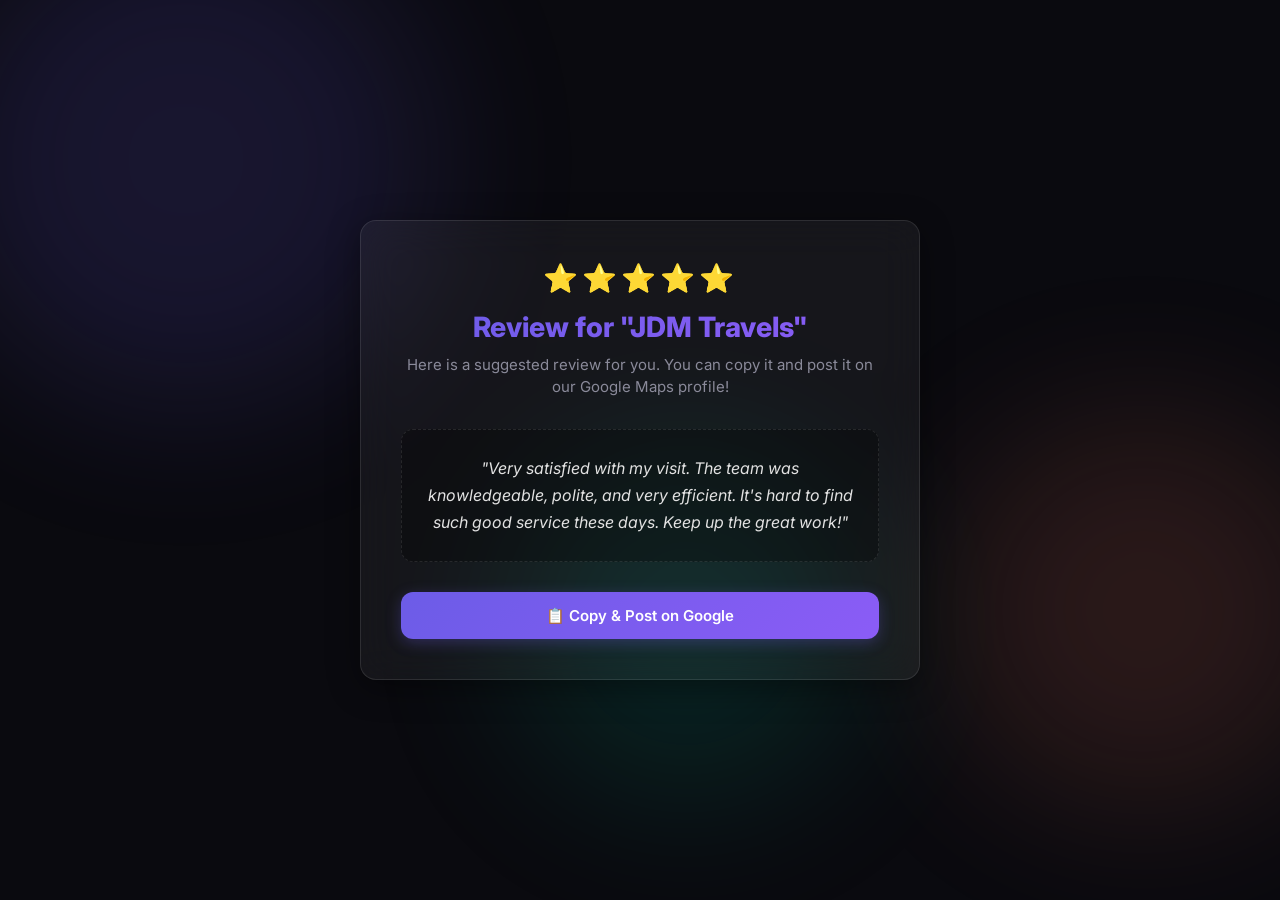
==== index.html @ 8dc3472a "review" ====
<!DOCTYPE html>
<html lang="en">
<head>
    <meta charset="UTF-8">
    <meta name="viewport" content="width=device-width, initial-scale=1.0">
    <title>Post a Review for Us</title>
    <link rel="preconnect" href="https://fonts.googleapis.com">
    <link rel="preconnect" href="https://fonts.gstatic.com" crossorigin>
    <link href="https://fonts.googleapis.com/css2?family=Inter:wght@400;600;700;800&display=swap" rel="stylesheet">
    <link rel="stylesheet" href="style.css">
</head>
<body>
    <!-- Animated Background -->
    <div class="bg-orbs">
        <div class="orb orb-1"></div>
        <div class="orb orb-2"></div>
        <div class="orb orb-3"></div>
    </div>

    <div class="container">
        <div class="review-box">
            <div class="icon-stars">⭐⭐⭐⭐⭐</div>
            <h1 class="main-title">Review for "JDM Travels"</h1>
            <p class="subtitle">Here is a suggested review for you. You can copy it and post it on our Google Maps profile!</p>
            
            <div class="review-content" id="user-review-text">
                <!-- Review text will appear here -->
            </div>

            <div class="action-buttons">
                <button class="btn-primary" id="btn-copy-post">
                    📋 Copy & Post on Google
                </button>
            </div>
        </div>
    </div>

    <!-- Toast Notification -->
    <div class="toast" id="toast">
        <span class="toast-icon">✓</span>
        <span class="toast-message" id="toast-message">Copied to clipboard!</span>
    </div>

    <script src="script.js"></script>
</body>
</html>
---- style.css ----
/* ===== DESIGN TOKENS ===== */
:root {
    --bg-primary: #0a0a0f;
    --bg-secondary: #12121a;
    --bg-card: rgba(255,255,255,0.05);
    --glass-border: rgba(255,255,255,0.1);
    --text-primary: #f0f0f5;
    --text-secondary: #8a8a9a;
    --accent: #6c5ce7;
    --accent-glow: rgba(108,92,231,0.3);
    --gold: #f9ca24;
    --green: #00b894;
    --red: #e17055;
    --radius: 16px;
    --shadow: 0 8px 32px rgba(0,0,0,0.4);
    --transition: 0.3s ease;
}

* { margin:0; padding:0; box-sizing:border-box; font-family:'Inter',sans-serif; }
body { background:var(--bg-primary); color:var(--text-primary); min-height:100vh; display:flex; align-items:center; justify-content:center; }

/* ===== BACKGROUND ORBS ===== */
.bg-orbs { position:fixed; inset:0; z-index:-1; overflow:hidden; }
.orb { position:absolute; border-radius:50%; filter:blur(80px); opacity:0.15; animation:orbFloat 20s ease-in-out infinite; }
.orb-1 { width:500px; height:500px; background:#6c5ce7; top:-10%; left:-5%; animation-delay:0s; }
.orb-2 { width:400px; height:400px; background:#e17055; bottom:10%; right:-5%; animation-delay:-7s; }
.orb-3 { width:350px; height:350px; background:#00b894; top:50%; left:40%; animation-delay:-14s; }
@keyframes orbFloat { 0%,100% { transform:translate(0,0) scale(1); } 33% { transform:translate(30px,-40px) scale(1.05); } 66% { transform:translate(-20px,30px) scale(0.95); } }

/* ===== CONTAINER ===== */
.container { width:100%; max-width:600px; padding:20px; }
.review-box {
    background:var(--bg-card); border:1px solid var(--glass-border);
    border-radius:var(--radius); padding:40px; text-align:center;
    backdrop-filter:blur(20px); box-shadow:var(--shadow);
    animation:fadeInUp 0.5s ease both;
}
@keyframes fadeInUp { from { opacity:0; transform:translateY(20px); } to { opacity:1; transform:translateY(0); } }

.icon-stars { font-size:28px; margin-bottom:15px; letter-spacing:4px; }
.main-title { font-size:28px; font-weight:800; margin-bottom:10px; background:linear-gradient(135deg,var(--accent),#8b5cf6); -webkit-background-clip:text; -webkit-text-fill-color:transparent; }
.subtitle { font-size:15px; color:var(--text-secondary); margin-bottom:30px; line-height:1.5; }

.review-content {
    background:rgba(0,0,0,0.3); border:1px dashed var(--glass-border);
    padding:25px; border-radius:12px; font-size:16px; line-height:1.7;
    margin-bottom:30px; min-height:120px; display:flex; align-items:center; justify-content:center;
    transition:var(--transition); font-style:italic; color:#e2e2e2;
}

.action-buttons { display:flex; flex-direction:column; gap:15px; }
button { padding:14px 20px; border-radius:12px; font-weight:600; font-size:15px; cursor:pointer; transition:var(--transition); border:none; display:flex; align-items:center; justify-content:center; gap:8px; font-family: inherit; }
.btn-primary { background:linear-gradient(135deg,var(--accent),#8b5cf6); color:#fff; box-shadow:0 4px 15px var(--accent-glow); width: 100%; }
.btn-primary:hover { transform:translateY(-2px); box-shadow:0 6px 20px var(--accent-glow); }

/* ===== TOAST ===== */
.toast {
    position:fixed; bottom:30px; left:50%; transform:translateX(-50%) translateY(100px);
    padding:14px 28px; background:var(--green); color:#fff; border-radius:50px;
    font-weight:600; font-size:14px; display:flex; align-items:center; gap:8px;
    z-index:300; transition:transform 0.4s ease; box-shadow:0 8px 30px rgba(0,184,148,0.4);
    text-align: center; white-space: nowrap; max-width: 90vw;
}
.toast.show { transform:translateX(-50%) translateY(0); }

/* ===== RESPONSIVE MEDIA QUERIES ===== */
@media (max-width: 600px) {
    .container { padding: 15px; }
    .review-box { padding: 30px 20px; }
    .main-title { font-size: 24px; }
    .subtitle { font-size: 14px; margin-bottom: 20px; }
    .review-content { padding: 20px; font-size: 15px; margin-bottom: 20px; }
    button { padding: 16px; font-size: 16px; } /* larger touch target */
}

@media (max-width: 400px) {
    .main-title { font-size: 22px; }
    .review-box { padding: 24px 16px; }
    .icon-stars { font-size: 24px; margin-bottom: 10px; }
}
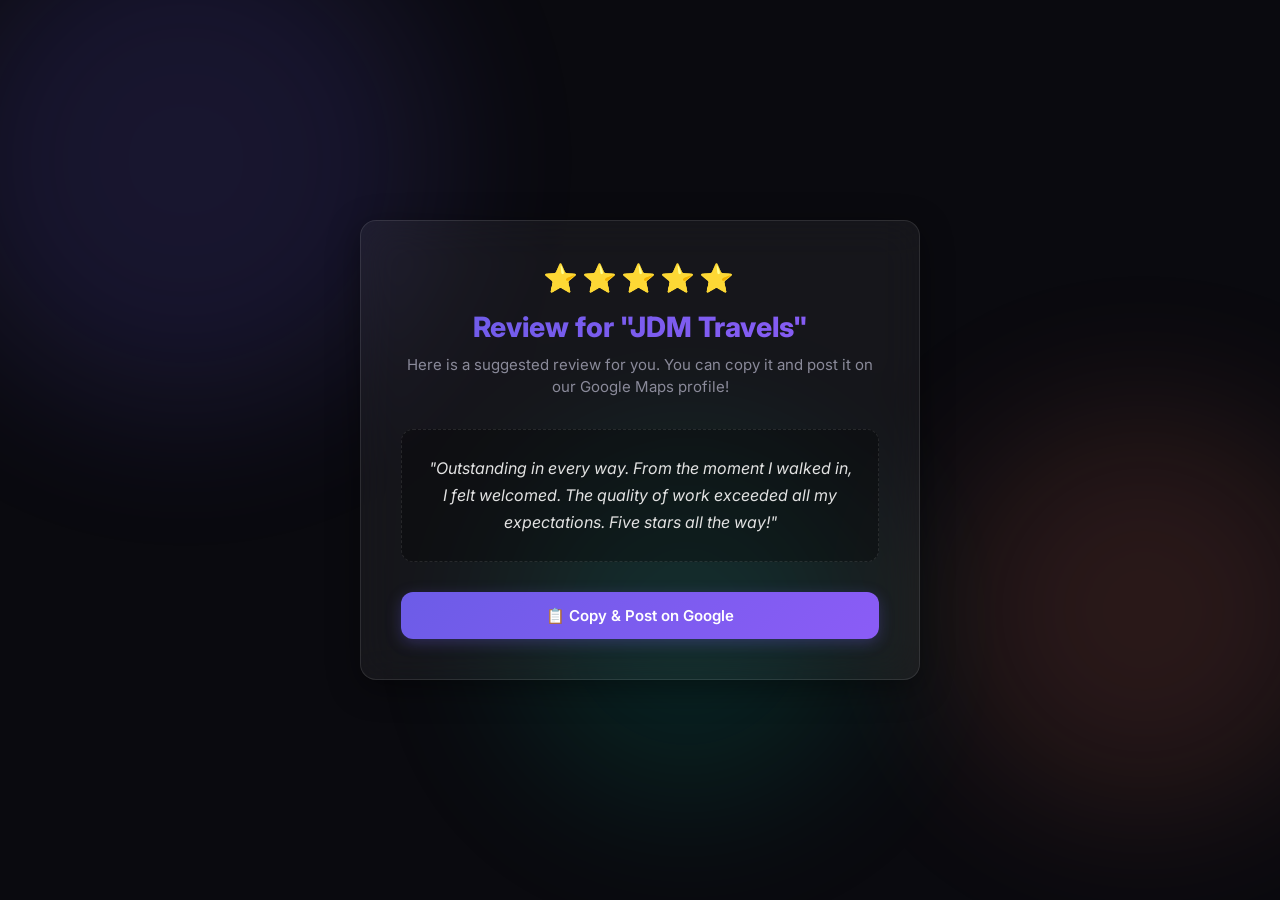
==== commit b7bb6629: "Update index.html" ====
--- a/index.html
+++ b/index.html
@@ -41,6 +41,7 @@
         <span class="toast-message" id="toast-message">Copied to clipboard!</span>
     </div>
 
+    <script src="reviews.js"></script>
     <script src="script.js"></script>
 </body>
 </html>
